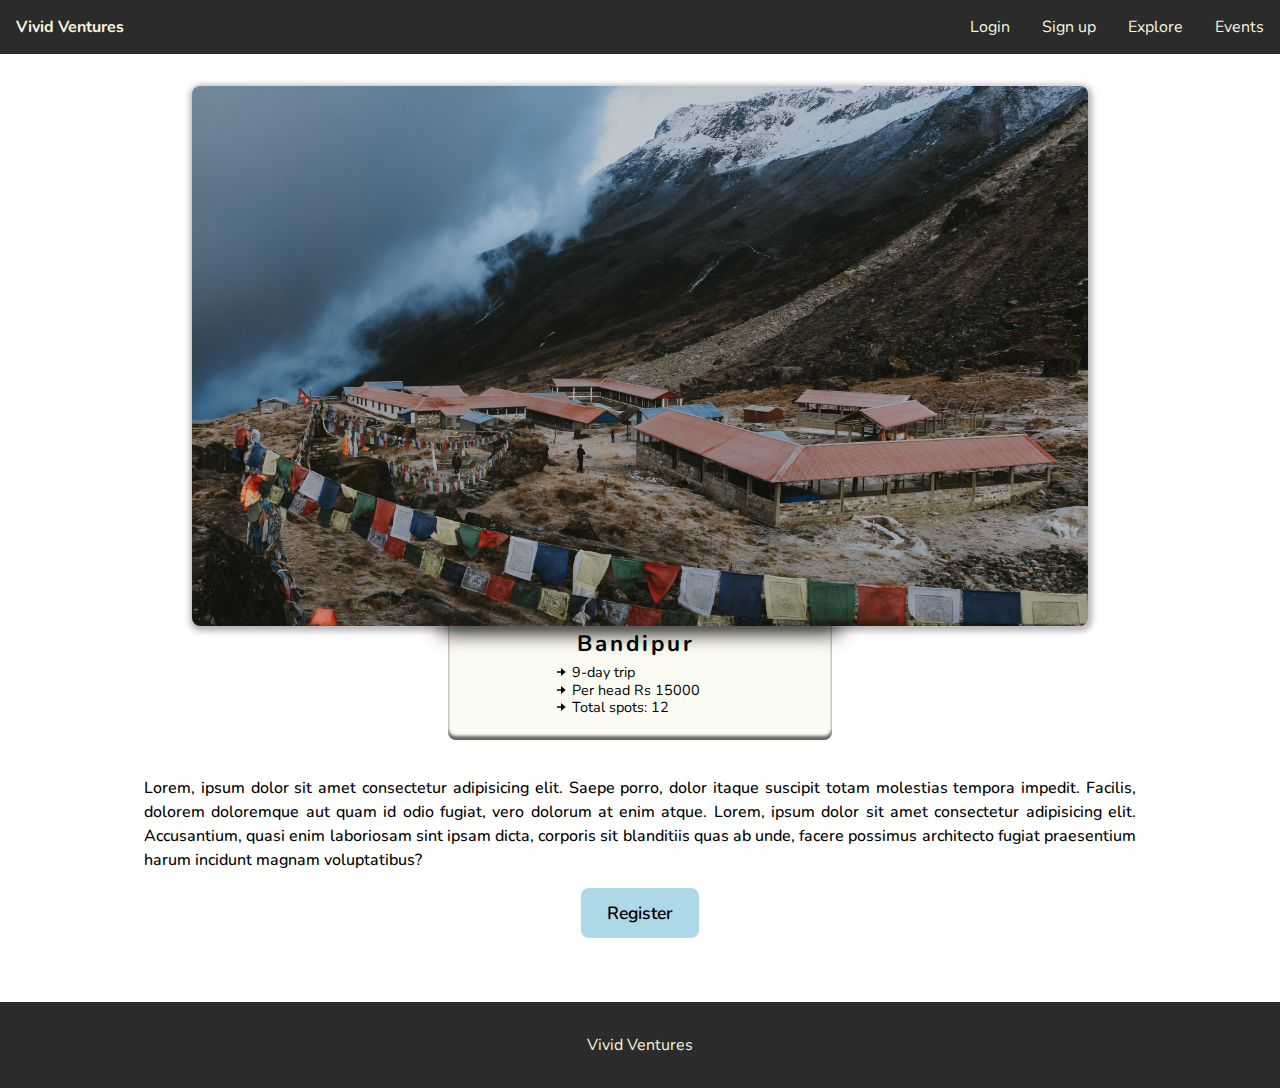
==== public/event.html @ 6a319ebc "Create page for individual events" ====
<!DOCTYPE html>
<html lang="en">
<head>
  <meta charset="UTF-8">
  <meta http-equiv="X-UA-Compatible" content="IE=edge">
  <meta name="viewport" content="width=device-width, initial-scale=1.0">
  <title>Vivid Ventures</title>
  <link rel="stylesheet" href="./styles/style.css">
  <link rel="preconnect" href="https://fonts.googleapis.com">
  <link rel="preconnect" href="https://fonts.gstatic.com" crossorigin>
  <link href="https://fonts.googleapis.com/css2?family=Nunito:wght@400;500;600;700&display=swap" rel="stylesheet">
</head>
<body>
  <header class="header event-page">
    <strong class="logo"><a href="/">Vivid Ventures</a></strong>
    <nav>
      <ul>
        <li><a href="./login.html"><span>Login</span></a></li>
        <li><a href="./signup.html">Sign up</a></li>
        <li><a href="#">Explore</a></li>
        <li><a href="./events.html">Events</a></li>
      </ul>
    </nav>
  </header>
  <div class="event-container">
    <section class="event-info-section">
        <div class="image-container">
          <img src="./assets/images/neha-maheen-mahfin-cK6fjg5YJEA-unsplash.jpg" alt="">
          <div class="event-info">
            <h3>Bandipur</h3>
            <ul>
              <li>9-day trip</li>
              <li>Per head Rs 15000</li>
              <li>Total spots: 12</li>
            </ul>
          </div>
        </div>
        <div class="event-description">
          <p>Lorem, ipsum dolor sit amet consectetur adipisicing elit. Saepe porro, dolor itaque suscipit totam molestias tempora impedit. Facilis, dolorem doloremque aut quam id odio fugiat, vero dolorum at enim atque. Lorem, ipsum dolor sit amet consectetur adipisicing elit. Accusantium, quasi enim laboriosam sint ipsam dicta, corporis sit blanditiis quas ab unde, facere possimus architecto fugiat praesentium harum incidunt magnam voluptatibus?</p>
          <button class="register-btn">Register</button>   
        </div>            
    </section>

      <div class="form-container">
        <form action="">    
          <p>Confirm registration with following details?</p>
          <label>Name: <input type="text" name="name" id="name"></label>
          <label>Mobile number: <input type="text" name="contact" id="contact"></label>
          <label>Email: <input type="email" name="email" id="email"></label>
          <div class="form-buttons">
            <button class="submit-btn">Confirm</button>             
            <button class="cancel-btn">Cancel</button>
          </div>
        </form>
      </div>
  </div>
  <footer class="event-page-footer">
    <span><a href="/">Vivid Ventures</a></span>
  </footer>
</body>
</html>
---- public/styles/style.css ----
* {
  margin: 0;
  padding: 0;
  box-sizing: border-box;
  font-family: 'Nunito', sans-serif;
}
img {
  max-width: 100%;
}
a {
  text-decoration: none;
  color: inherit;
  cursor: pointer;
  position: relative;
  transition: all  .25s linear;
}
a span:hover {
  color: red;
}
a span:hover::before {
  content: "[";
  /* position: absolute; */
  transform: translateX(-20px);
}
a span:hover::after {
  content: "]";
  position: absolute;
  right: -.5rem;
}
button {
  cursor: pointer;
}
header {
  padding: 1rem;
  display: flex;
  justify-content: space-between;
  align-items: center;
  background-color: rgba(43, 43, 43);
  /* opacity: 0.4; */
  color: beige;
  /* border-bottom: 2px solid #DDD5D5; */
}
.index-page-header {
  opacity: 0.4;
  position: absolute;
  top: 0;
  width: 100%;  
  z-index: 10;
}
h3 {
  letter-spacing: 3px;
  font-size: 1.4rem;
}
nav ul {
  display: flex;
  flex-direction: row;
  gap: 2rem;
  list-style: none;
}
section.hero {
  position: relative;
  height: 100vh;
}
/* section.hero img {
  height: 100vh;
  width: 100%;
  object-fit: cover;
  position: relative;
} */
.hero video {
  width: 100%;
  opacity: 0.8;
  height: 100%;
  object-fit: cover;
  position: absolute;
  /* z-index: 1; */
}
.video-container {
  position: absolute;
  top: 0;
  bottom: 0;
  width: 100%;
  background-color: #5bbce9;
  mix-blend-mode: overlay;
  z-index: 2;
}
.hero-content {
  width: 70%;
  position: absolute;
  top: 50%;
  left: 50%;
  transform: translateX(-50%);
  z-index: 10;
  display: flex;
  flex-direction: column;  
  justify-content: center;
  align-items: center;
  text-align: center;
  gap: 4rem;
}
.hero-content h2 {
  font-size: 2rem;
  letter-spacing: .7rem;
  text-shadow: 1px 0 10px rgb(3, 224, 73);
}
.hero-content button {
  background: rgba(255, 255, 255, 0.1);
  /* width: 30%; */
  font-size: 1.2rem;
  font-weight: 600;
  text-transform: uppercase;
  padding: 1rem 1.4rem;
  border: 3px solid beige;
  border-radius: 4px;
  color: beige;
  letter-spacing: 2px;
}
.section-heading {
  width: max-content;
  margin: 3rem auto;
}
.event-cards {
  padding: .6rem;
  display: flex;
  flex-direction: row;
  flex-wrap: wrap;
  column-gap: .6rem;
  row-gap: 1.6rem;
}
.event-card {
  display: flex;
  flex-direction: column;
  min-width: 30%;
  flex: 1;
  border: 1.5px solid rgba(43, 43, 43, .3);
  border-radius: 5px;
  border: none;
  height: fit-content;
  /* box-shadow: 3px 3px 3px 0px rgba(0, 0, 0, 0.25); */
  box-shadow: 0px -4px 6px rgba(50, 50, 50, 0.75) inset;
}
.event-card img {
  width: 100%;
  object-fit: cover;
}
.event-card-info {
  display: flex;
  flex-direction: row;
  justify-content: space-between;
  align-items: center;
  gap: .4rem;
  padding: .5rem;
  background-color: rgba(245, 245, 220, 0.4);
}
.event-card-info .info-text ul {
  list-style: none;  
  line-height: 1.3;
}
.register-btn {
  padding: .6rem;
  background-color: lightblue;
  border-radius: 8px;
  border: none;
  font-weight: 600;
}
section.find-company {
  width: 70%;
  display: grid;
  grid-template-columns: 1fr 1fr 1fr;
  grid-template-rows: 10rem 10rem;
  gap: .5rem;
  margin: 0 auto;
  /* max-height: 400px; */
}
.find-company .find-group {
  height: 100%;
  grid-column: 2 / span 2;
  grid-row: 1 / 3;
}
.find-company .find-guide {
  grid-column: 1 / 2;
  grid-row: 1 / 3;
}
.find-company > div {
  position: relative;
}
.find-company img {
  width: 100%;
  height: 100%;
  object-fit: cover;
}
.find-guide p, .find-group p {
  width: 100%;
  position: absolute;
  background-color: rgba(43, 43, 43, 0.6);
  color: beige;
  padding: .2rem;
  text-align: center;
}
.find-group p {
  bottom: 0;
}
section.itinerary {
  overflow: hidden;
  width: 80%;
  margin: 0 auto;
  height: 500px;
}
.gallery-images {
  display: grid;
  grid-template-columns: repeat(6, 1fr);
  grid-template-rows: repeat(8, 7rem);
  gap: 5px;
  transform: rotate(45deg) scale(1.5);
  max-height: 32rem; 
  overflow: hidden;
}
.gallery-img {
  background-color: aquamarine;
  /* transform: rotate(-45deg); */
  /* background-position: center;
  background-size: cover;
  background-repeat: no-repeat; */
}
.gallery-img img {
  /* transform: rotate(45deg); */
  object-fit: cover;
  height: 100%;
  width: 100%;
}
.gallery-images .img1 {
  grid-column: 1 / 3;
  grid-row: 1 / 3;
}
.gallery-images .img2 {
  /* background-image: url(./assets/images/guide.jpg); */
  grid-column: 3 / 6;
  grid-row: 1 / 3;
}
.gallery-images .img3 {
  /* background-image: url(./assets/images/neha-maheen-mahfin-cK6fjg5YJEA-unsplash.jpg); */
  grid-column: 6 / 7;
  grid-row: 1 / 5;
}
.gallery-images .img4 {
  /* background-image: url(./assets/images/ashok-acharya-OoB37OE165o-unsplash.jpg); */
  grid-column: 1 / 4;
  grid-row: 3 / 5;
}
.gallery-images .img5 {
  grid-column: 1 / 3;
  grid-row: 1 / 3;
}
.gallery-images .img6 {
  grid-column: 1 / 3;
  grid-row: 1 / 3;
}
.gallery-images .img7 {
  /* background-image: url(./assets/images/bina-subedi-1IN3rBMXy8U-unsplash.jpg); */
  grid-column: 4 / 6;
  grid-row: 3 / 5;
}
.gallery-images .img8 {
  /* background-image: url(./assets/images/group.jpg); */
  grid-column: 1 / 7;
  grid-row: 5 / 7;
}
footer {
  margin-top: 3rem;
  background-color: #2B2B2B;
  color: beige;
  text-align: center;
  padding: 2rem;
}
.plane {
  width: 2rem;
  display: inline-block;
  transform: rotate(18deg);
  max-width: 100vw;
  overflow: hidden;
}
/* .animate-plane {
  animation-duration: 5s;
  animation-name: animate-plane;
} */

@keyframes animate-plane {
  0% {
    transform: scale(1) rotate(10deg);
  }
  5% {
    transform: scale(1.25) rotate(-15deg);
  }
  10% {
    transform: scale(1.5) rotate(5deg);
  }
  15% {
    transform: scale(1.75) rotate(-10deg);
  }
  20% {
    transform: scale(2) rotate(0);
  }
  100% {
    transform: scale(10) translateX(100vw) translateY(-100vh) rotate(0);
  } 
}

/* Event */
.event-info-section {
  margin: 2rem auto;
}
.event-info-section img {
  width: 70%;
  display: block;
  margin: 0 auto;
  max-height: 60vh;
  object-fit: cover;
  border-radius: 8px;
  box-shadow: 1px 2px 6px 3px rgba(0, 0, 0, 0.3);
}
.image-container {
  position: relative;
}
.image-container::after {
  content: '';
  position: absolute;
  left: 50%;
  transform: translateX(-50%);
  bottom: .2rem;
  z-index: -5;
  width: 30%;
  box-shadow: 0px 2px 20px 7px #000000;
}
.event-info {
  padding: 2rem 1.5rem 1.5rem 1rem;
  width: 30%;
  display: flex;
  flex-direction: column;
  justify-content: center;
  align-items: center;
  text-align: justify;
  margin: 0 auto;
  font-size: .9rem;
  line-height: 1.2;
  border-radius: 8px;
  box-shadow: 0px -4px 3px rgba(50, 50, 50, 0.75) inset;
  background-color: rgba(245, 245, 220, 0.4);
  position: absolute;
  left: 50%;
  transform: translateX(-50%);
  top: 95%;
  /* bottom: -15rem; */
  opacity: 1;
  z-index: -5;
} 
.event-info h3 {
  margin-bottom: .4rem;
}
.event-info ul li {
  list-style: none;
  /* list-style-image: url(../assets/images/bxs-right-arrow-alt.svg); */
  position: relative;
}
.event-info ul li::before {
  content: '';
  position: absolute;
  width: 1rem;
  height: 1rem;
  left: -1.2rem;
  background-image: url(../assets/images/bxs-right-arrow-alt.svg);
  background-repeat: no-repeat;
  background-position: center;
  background-size: cover;
  font-size: 1rem;
}
.event-description {
  width: 80%;
  margin: 8rem auto 2rem auto;
  display: flex;
  flex-direction: column;
  align-items: center;
  /* background-color: #2B2B2B; */
  /* color: #bfc0c0;  */
  padding: 1rem;
  border-radius: 8px;
}
.event-description p {
  margin-top: .4rem;
  line-height: 1.5;
  font-weight: 500;
  text-align: justify;
}
.event-description button {
  width: fit-content;
  margin-top: 1rem;
  padding: .8rem 1.6rem;
  font-size: 1.1rem;
  font-weight: 600;
  /* margin: 1rem auto; */
}
/* .event-page-footer {
  position: fixed;
  top: 70%;
  width: 100%;
} */
.form-container {
  position: fixed;
  z-index: 100;
  inset: 0;
  background-color: rgba(43, 43, 43, 0.95);
  display: grid;
  place-items: center;
  color: beige;
  display: none;
}
.form-container form {
  border: 2px solid beige;
  border-radius: 8px;
  padding: 2rem 4rem;
  display: flex;
  flex-direction: column;
  gap: .5rem;
}
.form-container form p {
  margin-bottom: 1rem;
  font-size: 1.4rem;
  font-weight: 700;
}
.form-container form label {
  font-weight: 500;
  display: flex;
  gap: .5rem;
  justify-content: space-between;
  align-items: end;
  line-height: 1;
}
.form-container form input {
  width: 60%;
  color: inherit;
  background-color: transparent;
  border: none;
  border-bottom: 2px solid rgba(245, 245, 220, 0.5);
  padding: .2rem .5rem;
  font-size: 1rem;
  color-scheme: dark;
}
.form-container form input:focus {
  border-bottom: 2px solid beige;
  outline: none;
}
.form-container .form-buttons {
  margin-top: 1rem;
  width: 100%;
  display: flex;
  flex-direction: column;
  justify-content: center;
  align-items: center;
  gap: .5rem;
}
.form-container .form-buttons button {
  width: 40%;
  font-size: 1rem;
  font-weight: 600;
  padding: .4rem .8rem;
  color: beige;
  background-color: transparent;
  border: 2px solid beige;
  border-radius: 8px;
  transition: background-color .3s ease-in-out;
}
.form-buttons button:hover {
  background-color: beige;
  color: #2B2B2B;
}
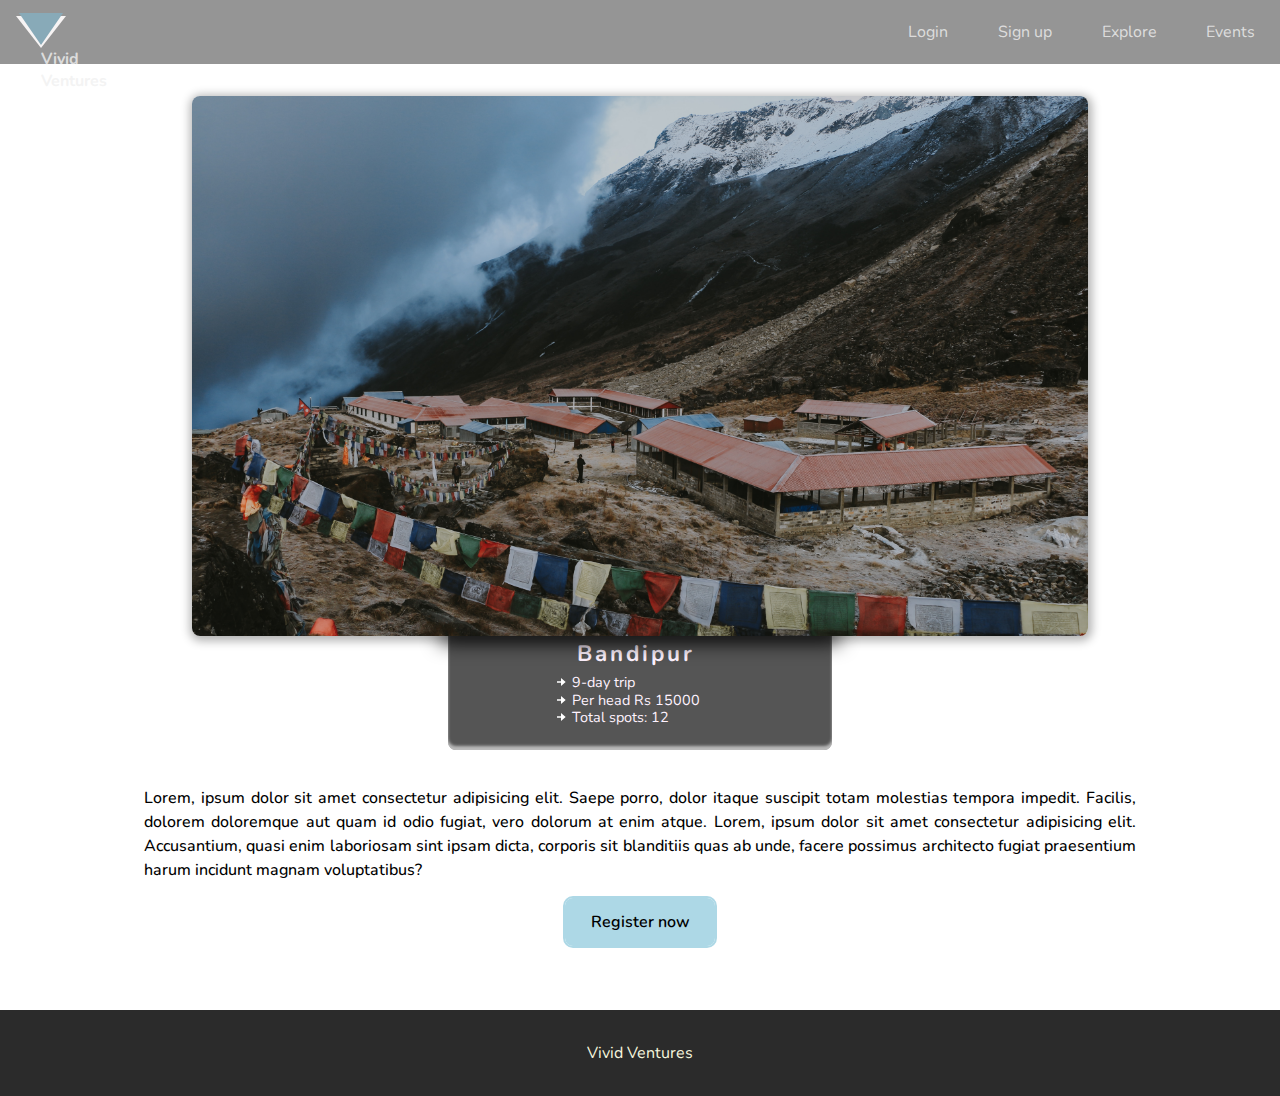
==== commit 841163ed: "Complete page to display profiles" ====
--- a/public/event.html
+++ b/public/event.html
@@ -6,9 +6,6 @@
   <meta name="viewport" content="width=device-width, initial-scale=1.0">
   <title>Vivid Ventures</title>
   <link rel="stylesheet" href="./styles/style.css">
-  <link rel="preconnect" href="https://fonts.googleapis.com">
-  <link rel="preconnect" href="https://fonts.gstatic.com" crossorigin>
-  <link href="https://fonts.googleapis.com/css2?family=Nunito:wght@400;500;600;700&display=swap" rel="stylesheet">
 </head>
 <body>
   <header class="header event-page">
@@ -37,7 +34,7 @@
         </div>
         <div class="event-description">
           <p>Lorem, ipsum dolor sit amet consectetur adipisicing elit. Saepe porro, dolor itaque suscipit totam molestias tempora impedit. Facilis, dolorem doloremque aut quam id odio fugiat, vero dolorum at enim atque. Lorem, ipsum dolor sit amet consectetur adipisicing elit. Accusantium, quasi enim laboriosam sint ipsam dicta, corporis sit blanditiis quas ab unde, facere possimus architecto fugiat praesentium harum incidunt magnam voluptatibus?</p>
-          <button class="register-btn">Register</button>   
+          <button class="register-btn">Register now</button>   
         </div>            
     </section>
 
--- a/public/styles/style.css
+++ b/public/styles/style.css
@@ -1,3 +1,5 @@
+@import url('https://fonts.googleapis.com/css2?family=Nunito:wght@400;500;600;700&display=swap');
+
 * {
   margin: 0;
   padding: 0;
@@ -12,40 +14,76 @@
   color: inherit;
   cursor: pointer;
   position: relative;
-  transition: all  .25s linear;
-}
-a span:hover {
-  color: red;
-}
-a span:hover::before {
-  content: "[";
-  /* position: absolute; */
-  transform: translateX(-20px);
-}
-a span:hover::after {
-  content: "]";
-  position: absolute;
-  right: -.5rem;
-}
-button {
-  cursor: pointer;
+  /* transition: all  .25s linear; */
 }
 header {
   padding: 1rem;
   display: flex;
   justify-content: space-between;
   align-items: center;
-  background-color: rgba(43, 43, 43);
+  background-color: rgba(43, 43, 43, 0.5);
   /* opacity: 0.4; */
-  color: beige;
+  color: rgba(240, 240, 240, .8);
   /* border-bottom: 2px solid #DDD5D5; */
 }
 .index-page-header {
-  opacity: 0.4;
+  /* opacity: 0.4; */
   position: absolute;
   top: 0;
   width: 100%;  
   z-index: 10;
+}
+header .logo {
+  width: 0;
+  height: 0;
+  border: 1.6rem solid transparent;
+  border-top: 2rem solid rgb(247, 244, 244);
+  border-bottom: 0;
+  position: relative;
+}
+.logo::before {
+  content: '';
+  width: 0;
+  height: 0;
+  border: 1.4rem solid transparent;
+  border-top: 2rem solid #88aab8;
+  border-bottom: 0;
+  position: absolute;
+  top: -2.2rem;
+  left: -1.4rem;
+}
+nav a {
+  padding: 0 .55rem;
+}
+nav a::before {
+  content: "[";
+}
+nav a::after {
+  content: "]";
+}
+nav a::before, nav a::after {
+  opacity: 0;
+  visibility: hidden;
+  transition: all 0.5s ease;
+  position: absolute;
+}
+nav a:hover {
+  color: #fafafa;
+}
+nav a:hover::before {
+  /* content: '['; */
+  visibility: visible;
+  opacity: 1;
+  margin: -0.1em 0px 0px -0.9em;
+}
+nav a:hover::after {
+  /* content: ']'; */
+  visibility: visible;
+  opacity: 1;
+  margin: -0.1em 0px 0px 0.6em;
+}
+button {
+  cursor: pointer;
 }
 h3 {
   letter-spacing: 3px;
@@ -114,6 +152,12 @@
   border-radius: 4px;
   color: beige;
   letter-spacing: 2px;
+  transition: transform .3s ease, box-shadow .4s ease-in-out;
+}
+.hero-content button:hover {
+  transform: scale(1.1);
+  box-shadow: 0 3px 20px rgba(254, 254, 254, 0.8),
+                0 2px 15px rgba(254, 254, 254, 0.5) inset;
 }
 .section-heading {
   width: max-content;
@@ -124,8 +168,8 @@
   display: flex;
   flex-direction: row;
   flex-wrap: wrap;
-  column-gap: .6rem;
-  row-gap: 1.6rem;
+  column-gap: 1rem;
+  row-gap: 2rem;
 }
 .event-card {
   display: flex;
@@ -135,9 +179,10 @@
   border: 1.5px solid rgba(43, 43, 43, .3);
   border-radius: 5px;
   border: none;
+  overflow: hidden;
   height: fit-content;
   /* box-shadow: 3px 3px 3px 0px rgba(0, 0, 0, 0.25); */
-  box-shadow: 0px -4px 6px rgba(50, 50, 50, 0.75) inset;
+  box-shadow: 0px -4px 3px rgba(50, 50, 50, 0.75) inset;
 }
 .event-card img {
   width: 100%;
@@ -159,9 +204,16 @@
 .register-btn {
   padding: .6rem;
   background-color: lightblue;
+  outline: 2px solid lightblue;
   border-radius: 8px;
   border: none;
   font-weight: 600;
+  transition: background-color .4s linear;
+}
+.register-btn:hover {
+  background-color: transparent;
+  outline: 2px solid #5bbce9;
+  /* color: steelblue; */
 }
 section.find-company {
   width: 70%;
@@ -191,18 +243,27 @@
 }
 .find-guide p, .find-group p {
   width: 100%;
+  min-height: 10%;
+  display: flex;
+  align-items: center;
+  justify-content: center;
   position: absolute;
   background-color: rgba(43, 43, 43, 0.6);
   color: beige;
-  padding: .2rem;
-  text-align: center;
+  padding: .4rem;
+  transition: min-height .3s ease;
+  cursor: pointer;
 }
 .find-group p {
   bottom: 0;
 }
+.find-guide:hover .find-guide-txt,
+.find-group:hover .find-group-txt {
+  min-height: 100%;
+}
 section.itinerary {
   overflow: hidden;
-  width: 80%;
+  width: 90%;
   margin: 0 auto;
   height: 500px;
 }
@@ -211,7 +272,7 @@
   grid-template-columns: repeat(6, 1fr);
   grid-template-rows: repeat(8, 7rem);
   gap: 5px;
-  transform: rotate(45deg) scale(1.5);
+  /* transform: rotate(45deg) scale(1.5); */
   max-height: 32rem; 
   overflow: hidden;
 }
@@ -316,7 +377,7 @@
   max-height: 60vh;
   object-fit: cover;
   border-radius: 8px;
-  box-shadow: 1px 2px 6px 3px rgba(0, 0, 0, 0.3);
+  box-shadow: 1px 2px 10px 3px rgba(0, 0, 0, 0.3);
 }
 .image-container {
   position: relative;
@@ -343,8 +404,11 @@
   font-size: .9rem;
   line-height: 1.2;
   border-radius: 8px;
-  box-shadow: 0px -4px 3px rgba(50, 50, 50, 0.75) inset;
-  background-color: rgba(245, 245, 220, 0.4);
+  /* box-shadow: 0px -4px 3px rgba(50, 50, 50, 0.75) inset; */
+  box-shadow: 0px -4px 3px rgba(254, 254, 254, 0.6) inset;
+  /* background-color: rgba(245, 245, 220, 0.4); */
+  background-color: rgba(43, 43, 43, 0.8);
+  color: #fff3ff;
   position: absolute;
   left: 50%;
   transform: translateX(-50%);
@@ -371,6 +435,7 @@
   background-repeat: no-repeat;
   background-position: center;
   background-size: cover;
+  filter: invert(1);
   font-size: 1rem;
 }
 .event-description {
@@ -394,7 +459,7 @@
   width: fit-content;
   margin-top: 1rem;
   padding: .8rem 1.6rem;
-  font-size: 1.1rem;
+  font-size: 1rem;
   font-weight: 600;
   /* margin: 1rem auto; */
 }
@@ -471,4 +536,81 @@
 .form-buttons button:hover {
   background-color: beige;
   color: #2B2B2B;
+}
+
+/* Guides */
+.profile-container {
+  width: 100%;
+  margin: 0 auto;
+  display: flex;
+  flex-direction: row;
+  justify-content: center;
+  flex-wrap: wrap;
+  gap: 2rem;
+}
+.guide-profile {
+  position: relative;
+  padding: 1rem 1.5rem;
+  width: 30%;
+  /* flex: 1; */
+  display: flex;
+  flex-direction: column;
+  justify-content: center;
+  align-items: center;
+  text-align: center;
+  gap: 1.5rem;
+  background-color: aliceblue;
+  /* color: #fff0ff; */
+  border-radius: 8px;
+  box-shadow: 0px 1px 3px gray;
+  transition: box-shadow .2s ease, transform .3s ease;
+}
+.guide-profile:hover {
+  box-shadow: 2px 4px 20px 3px rgba(128, 128, 128, 0.5);
+  transform: translateY(-5px);
+}
+.guide-profile .status {
+  background-color: lightblue;
+  padding: .2rem .4rem;
+  border-radius: 4px;
+  position: absolute;
+  top: 2%;
+  right: 3%;
+}
+.status.active {
+  background-color: rgba(70, 130, 180, 0.6);
+}
+.status.inactive {
+  background-color:pink;
+}
+.guide-image {
+  width: 60%;
+  background-color: #fafafa;
+  border-radius: 50%;
+  outline: 1.5px solid rgb(67, 64, 64);
+  display: flex;
+  align-items: flex-end;
+  overflow: hidden;
+}
+.guide-image img {
+  transform: scale(0.9) translateY(.6rem);
+  /* max-height: 60%; */
+  object-fit: cover;
+}
+.guide-info .contact {
+  display: flex;
+  align-items: center;
+  justify-content: center;
+  gap: .2rem;
+}
+.guide-info .contact img {
+  width: 1.4rem;
+  font-weight: 900;
+}
+.guide-info p {
+  text-align: justify;
+  font-size: .9rem;
+}
+.guide-info ul {
+  list-style: none;
 }